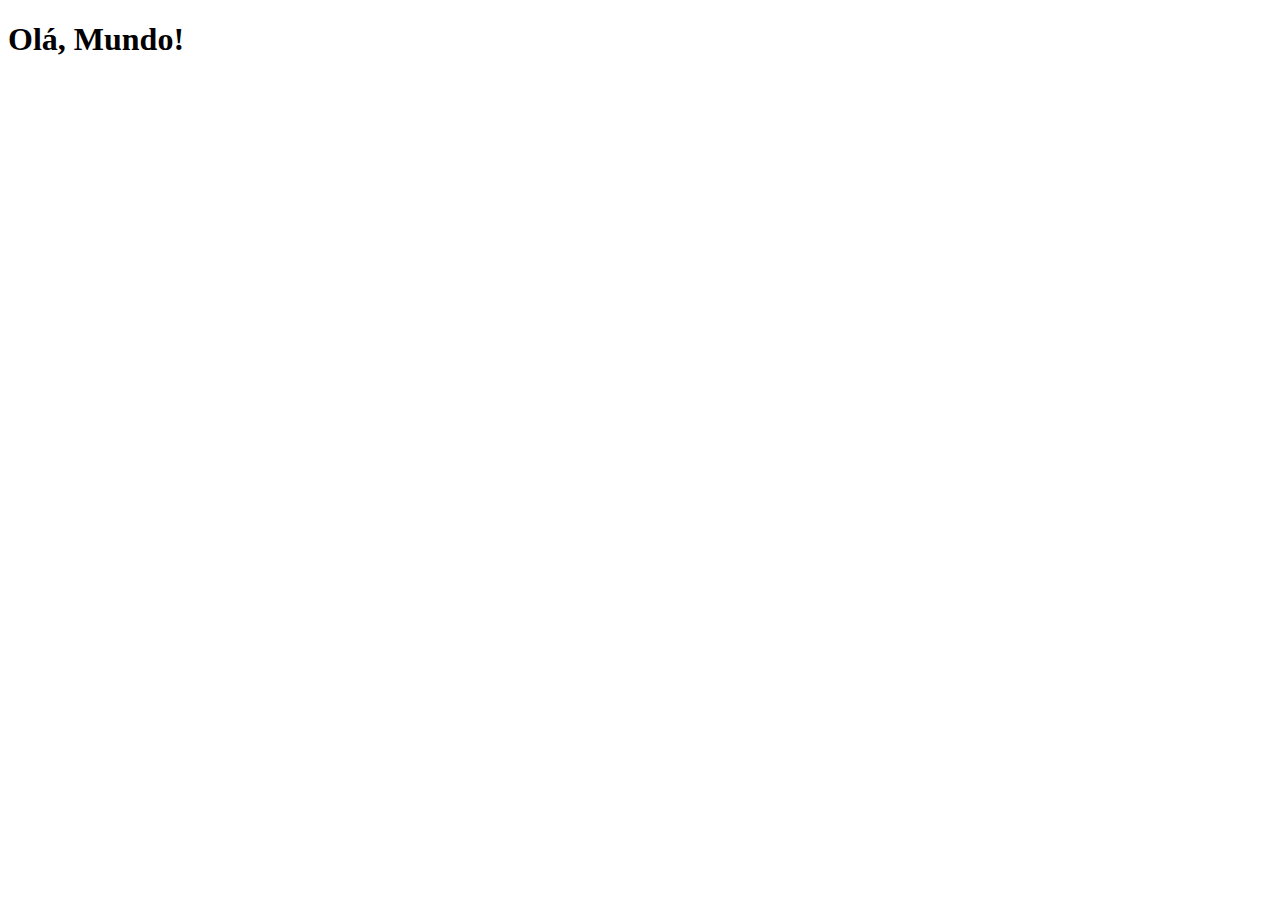
==== index.html @ bf18139d "criei a página principal" ====
<!DOCTYPE html>
<html lang="en">
<head>
    <meta charset="UTF-8">
    <meta http-equiv="X-UA-Compatible" content="IE=edge">
    <meta name="viewport" content="width=device-width, initial-scale=1.0">
    <link rel="shortcut icon" href="favicon.ico" type="image/x-icon">
    <title>Projeto Redes Sociais</title>
</head>
<body>
    <h1>Olá, Mundo!</h1> 
</body>
</html>
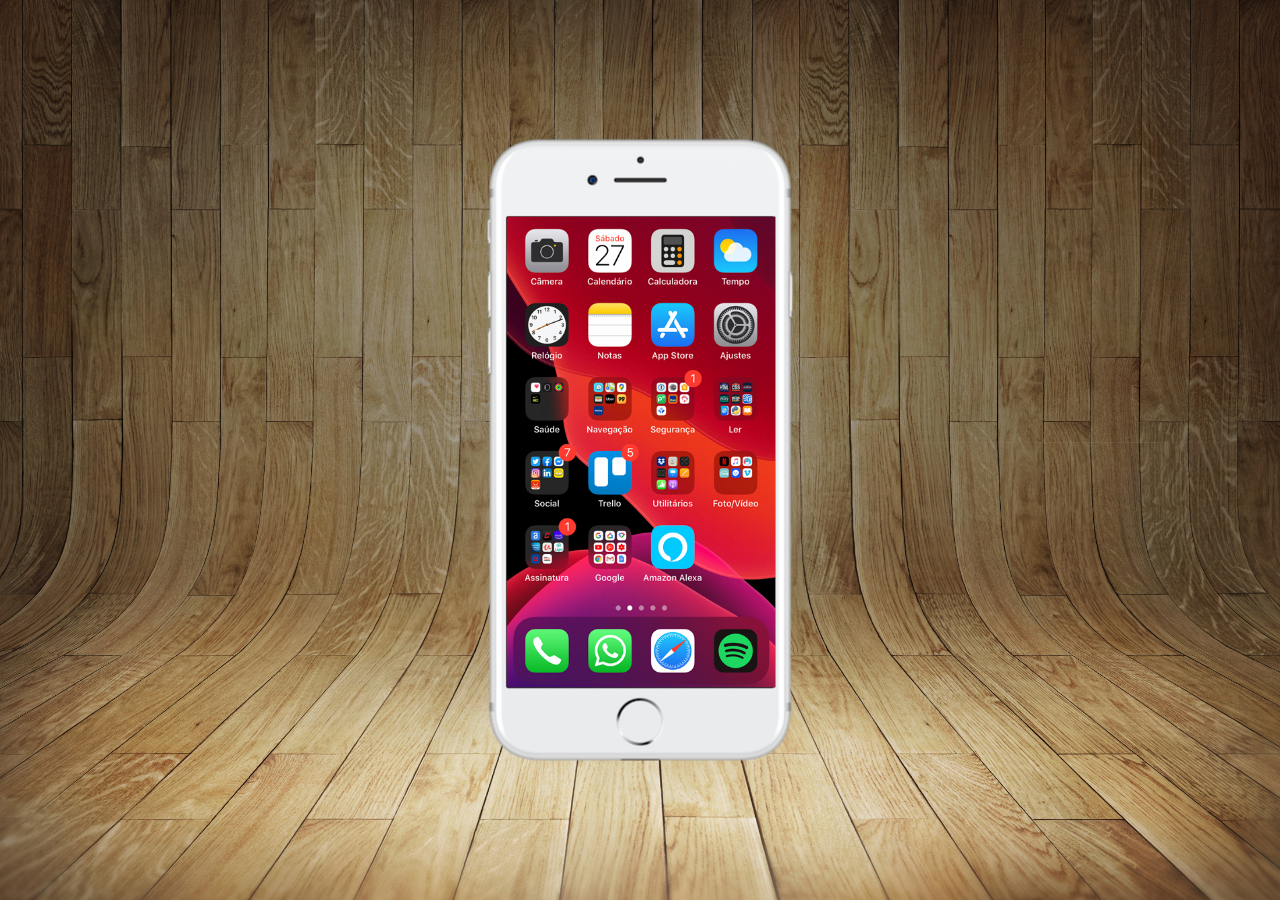
==== commit fc64c7ac: "criei a tela home" ====
--- a/index.html
+++ b/index.html
@@ -1,13 +1,21 @@
 <!DOCTYPE html>
-<html lang="en">
+<html lang="pt-br">
 <head>
     <meta charset="UTF-8">
     <meta http-equiv="X-UA-Compatible" content="IE=edge">
     <meta name="viewport" content="width=device-width, initial-scale=1.0">
     <link rel="shortcut icon" href="favicon.ico" type="image/x-icon">
+    <link rel="stylesheet" href="estilos/style.css">
     <title>Projeto Redes Sociais</title>
 </head>
 <body>
-    <h1>Olá, Mundo!</h1> 
+    <main>
+        <section id="telefone">
+            <iframe src="home.html" name="tela" id="tela" frameborder="0"></iframe>
+        </section>
+        <section id="redes-sociais">
+
+        </section>
+    </main>
 </body>
 </html>--- a/estilos/style.css
+++ b/estilos/style.css
@@ -0,0 +1,42 @@
+@charset "UTF-8";
+
+* {
+    margin: 0px;
+    padding: 0px;
+    font-family: Arial, Helvetica, sans-serif; 
+}
+
+html, body {
+    height: 100vh;
+    width: 100vw;
+    background-color: black;
+}
+
+body {
+    background: url("../imagens/fundo-madeira.jpg") 
+    no-repeat top center;
+    background-size: cover;
+    background-attachment: fixed;
+}
+
+main {
+    position: relative;
+    height: 100vh;  
+}
+
+section#telefone {
+    position: absolute;
+    top: 50%;
+    left: 50%;
+    transform: translate(-50%, -50%);
+    height: 627px;
+    width: 311px;  
+    background: url("../imagens/frame-iphone.png") no-repeat;
+} 
+iframe#tela {
+    position: relative;
+    top: 80px;
+    left: 22px; 
+    width: 269px;
+    height: 471px;
+}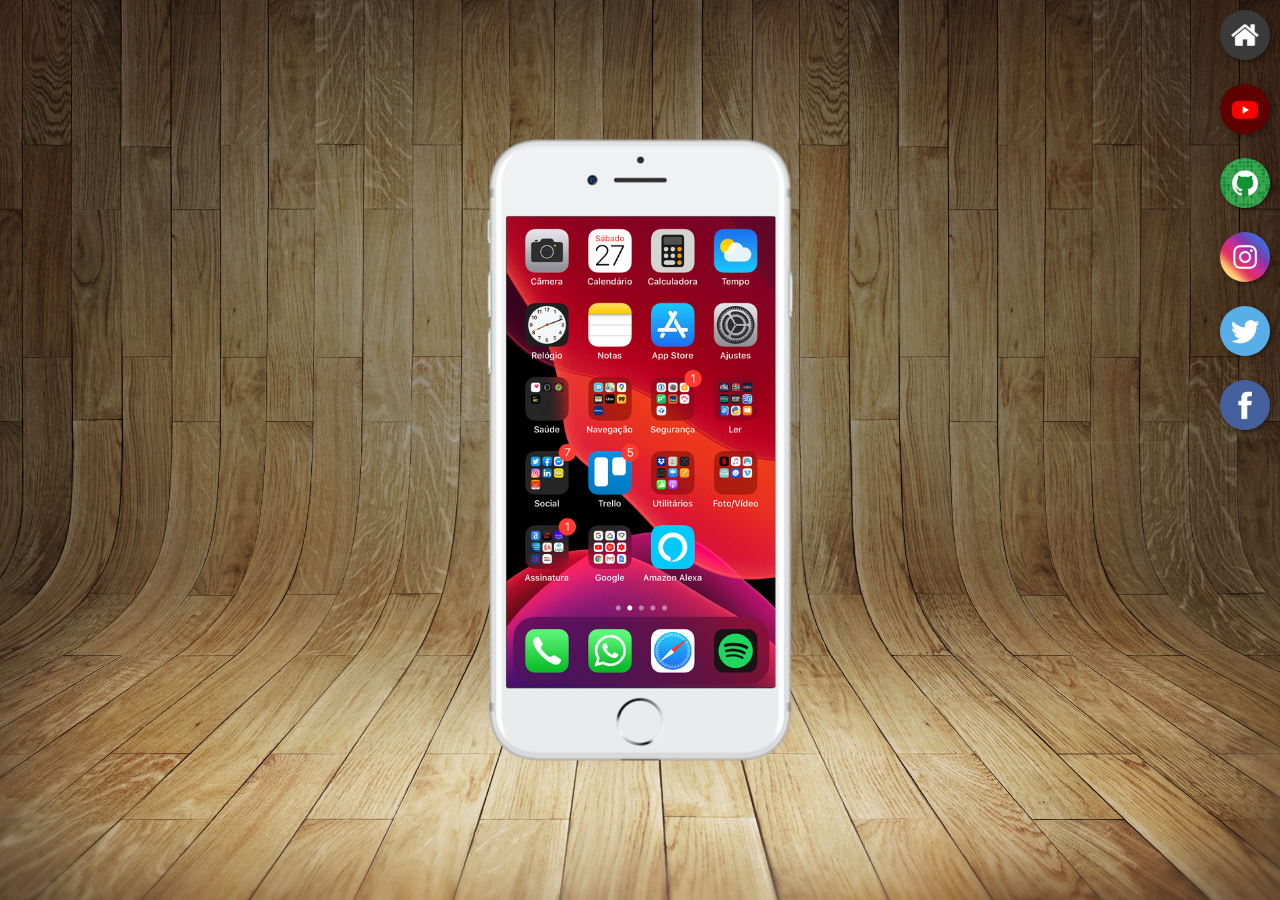
==== commit 7e94f519: "criei botões na lateral" ====
--- a/index.html
+++ b/index.html
@@ -11,10 +11,29 @@
 <body>
     <main>
         <section id="telefone">
-            <iframe src="home.html" name="tela" id="tela" frameborder="0"></iframe>
+            <iframe src="home.html" name="tela" id="tela" frameborder="0">
+                Seu navegador não é compatível com isso. 
+            </iframe>
         </section>
         <section id="redes-sociais">
-
+            <a href="#" target="tela">
+                <img src="imagens/logo-home.jpg" alt="Home"><br/>
+            </a>
+            <a href="#" target="tela">
+                <img src="imagens/logo-youtube.jpg" alt="YouTube"><br/>
+            </a>
+            <a href="#" target="tela">
+                <img src="imagens/logo-github.jpg" alt="GitHub"><br/>
+            </a>
+            <a href="#" target="tela">
+                <img src="imagens/logo-instagram.jpg" alt="Instagram"><br/>
+            </a>
+            <a href="#" target="tela">
+                <img src="imagens/logo-twitter.jpg" alt="Twitter"><br/>
+            </a>
+            <a href="#" target="tela">
+                <img src="imagens/logo-facebook.jpg" alt="Facebook">
+            </a>
         </section>
     </main>
 </body>
--- a/estilos/style.css
+++ b/estilos/style.css
@@ -39,4 +39,24 @@
     left: 22px; 
     width: 269px;
     height: 471px;
+}
+
+section#redes-sociais {
+    text-align: right;
+}
+
+section#redes-sociais img {
+    width: 50px; /*Ao diminuir a largura de uma imagem a altura também é definida com o mesmo tamanho da largura atual*/
+    margin: 10px;
+    border-radius: 50%;
+    box-shadow: 2px 2px 5px rgba(0, 0, 0, 0.400);
+    box-sizing: border-box; /*Desta forma a borda do elemento passa a fazer parte dele(da caixa do elemento)*/
+}
+
+section#redes-sociais img:hover {
+    border: 2px solid rgba(255, 255, 255, 0.637); 
+    transform: translate(-3px, -3px);
+    box-shadow: 5px 5px 10px rgba(0, 0, 0, 0.623); 
+    transition: transform 0.3s, border 1s; /*O transform desse selector levará 0.5 segundos para fazer a animação e 
+                                            o border levará 1 segundo para fazer a animação*/
 }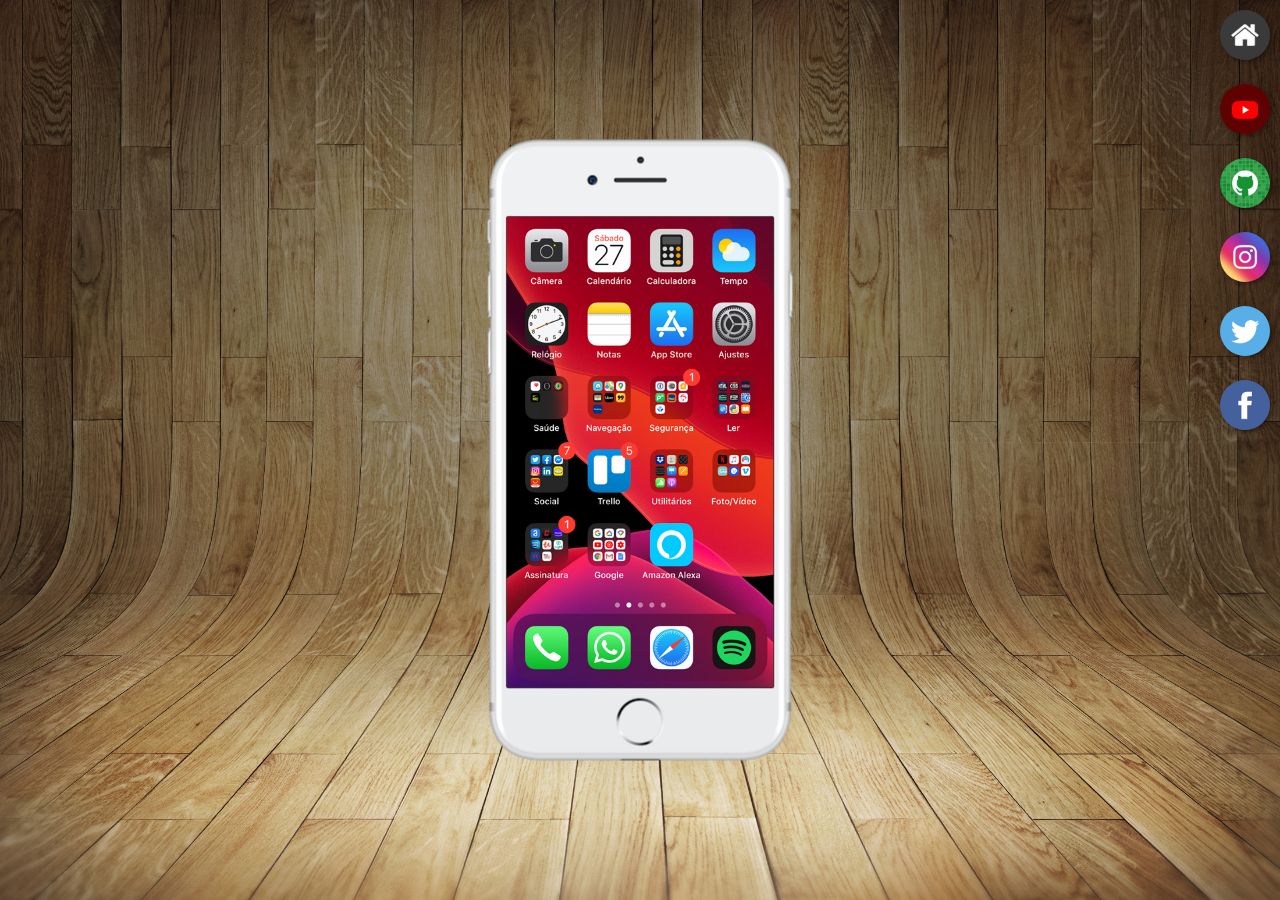
==== commit dbcaeee3: "criei as páginas de cada rede social e o css também" ====
--- a/index.html
+++ b/index.html
@@ -16,22 +16,22 @@
             </iframe>
         </section>
         <section id="redes-sociais">
-            <a href="#" target="tela">
+            <a href="home.html" target="tela">
                 <img src="imagens/logo-home.jpg" alt="Home"><br/>
             </a>
-            <a href="#" target="tela">
+            <a href="youtube.html" target="tela">
                 <img src="imagens/logo-youtube.jpg" alt="YouTube"><br/>
             </a>
-            <a href="#" target="tela">
+            <a href="github.html" target="tela">
                 <img src="imagens/logo-github.jpg" alt="GitHub"><br/>
             </a>
-            <a href="#" target="tela">
+            <a href="instagram.html" target="tela">
                 <img src="imagens/logo-instagram.jpg" alt="Instagram"><br/>
             </a>
-            <a href="#" target="tela">
+            <a href="twitter.html" target="tela">
                 <img src="imagens/logo-twitter.jpg" alt="Twitter"><br/>
             </a>
-            <a href="#" target="tela">
+            <a href="facebook.html" target="tela">
                 <img src="imagens/logo-facebook.jpg" alt="Facebook">
             </a>
         </section>
--- a/estilos/style.css
+++ b/estilos/style.css
@@ -37,7 +37,7 @@
     position: relative;
     top: 80px;
     left: 22px; 
-    width: 269px;
+    width: 267px;
     height: 471px;
 }
 
@@ -57,6 +57,5 @@
     border: 2px solid rgba(255, 255, 255, 0.637); 
     transform: translate(-3px, -3px);
     box-shadow: 5px 5px 10px rgba(0, 0, 0, 0.623); 
-    transition: transform 0.3s, border 1s; /*O transform desse selector levará 0.5 segundos para fazer a animação e 
-                                            o border levará 1 segundo para fazer a animação*/
+    transition: transform 0.3s, border 1s; /*O transform desse selector levará 0.5 segundos para fazer a animação e                               o border levará 1 segundo para fazer a animação*/
 }